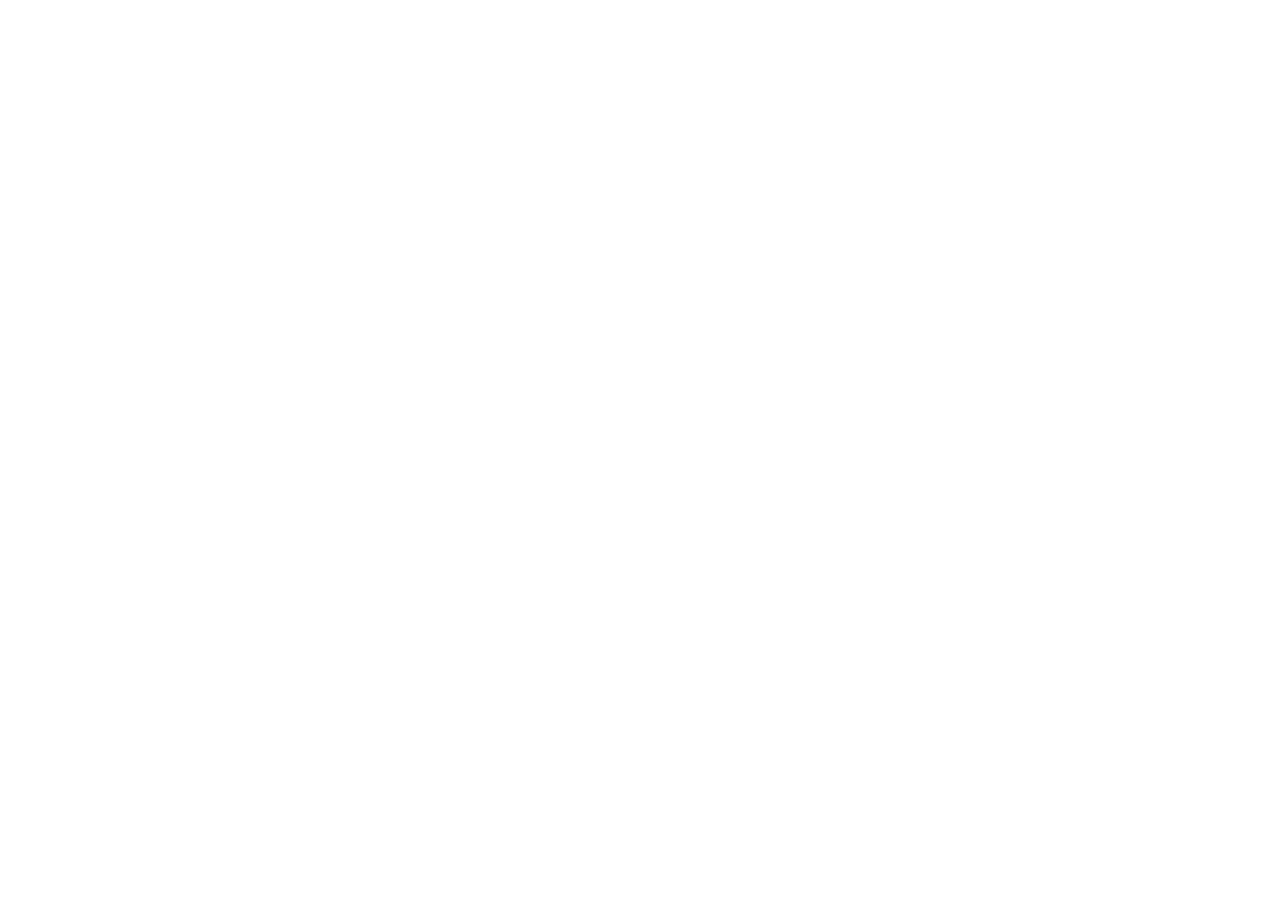
==== index.html @ 3bcf96d8 "Create index.html" ====
<!DOCTYPE html>
<html lang="en">
<head>
  <meta charset="UTF-8">
  <title>3 Pager</title>
  <link rel="preconnect" href="https://fonts.googleapis.com">
  <link rel="preconnect" href="https://fonts.gstatic.com" crossorigin>
  <link href="https://fonts.googleapis.com/css2?family=Ubuntu:wght@300&display=swap" rel="stylesheet">
  <link rel="stylesheet" href="css/style.css">
  <link rel="stylesheet" href="css/normalize.css">
  <script src="js/map.js"></script>
  <script src="https://maps.googleapis.com/maps/api/js?AIzaSyALXxo3TPmbHKubN73UB6w4EihJAOS9j6c&callback=initMap" async defer></script>
  <style>
  
</head>
<body>
  <header>
    <nav>
      <div id="main-navbar">
      <div id="navbar-container">
        <ul class="header-class">
          <li class="header-li"> <a class="header-a" href="index.html">Home</a></li>
          <li class="header-li"> <a class="header-a" href="resume.html">Resume</a></li>
          <li class="header-li"> <a class="header-a" href="interests.html">Interests</a></li>
		  <li class="header-li"> <a class="header-a" href="map.html">Map</a></li>
        </ul>
	  </div>
	  </div>
    </nav>
  </header>
  <main>
    <img src="images/family.JPG" alt="Family">
    <img src="images/baseball.JPG" alt="Baseball">
  </main>
</body>
</html>
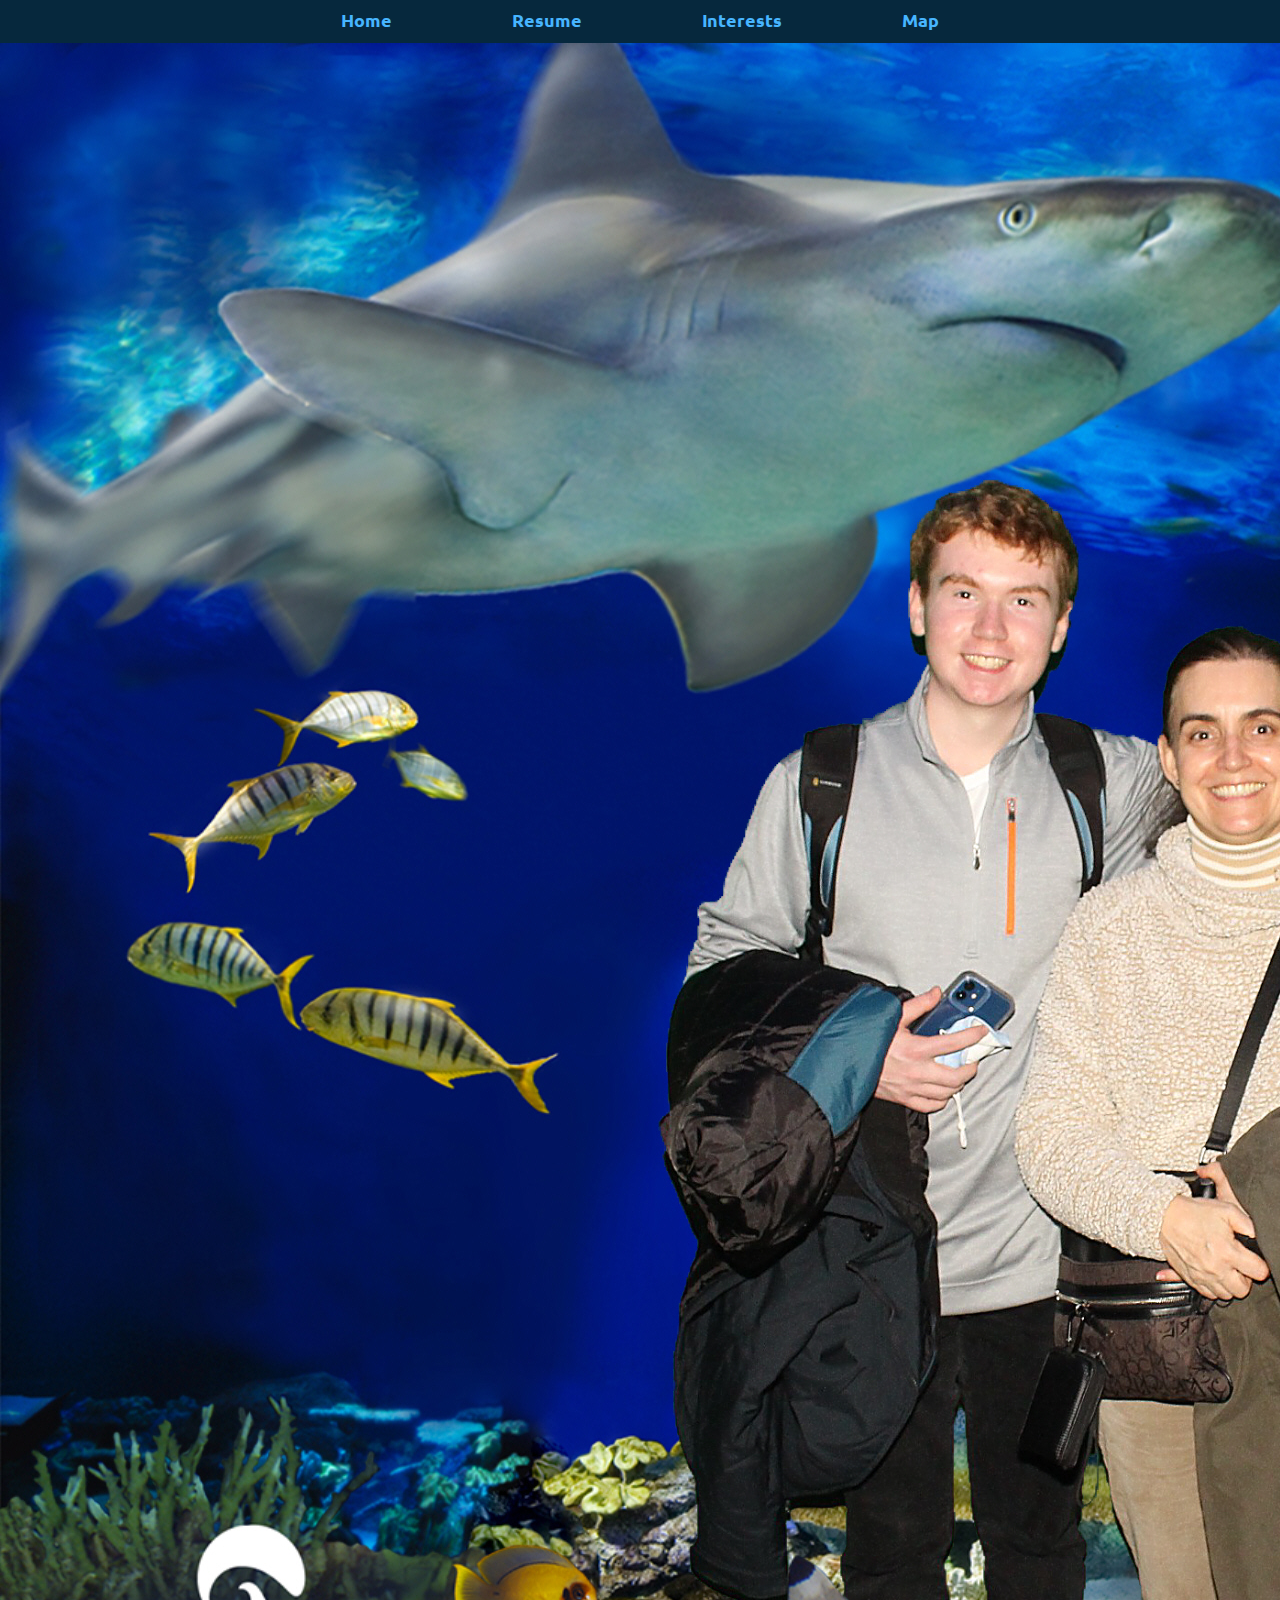
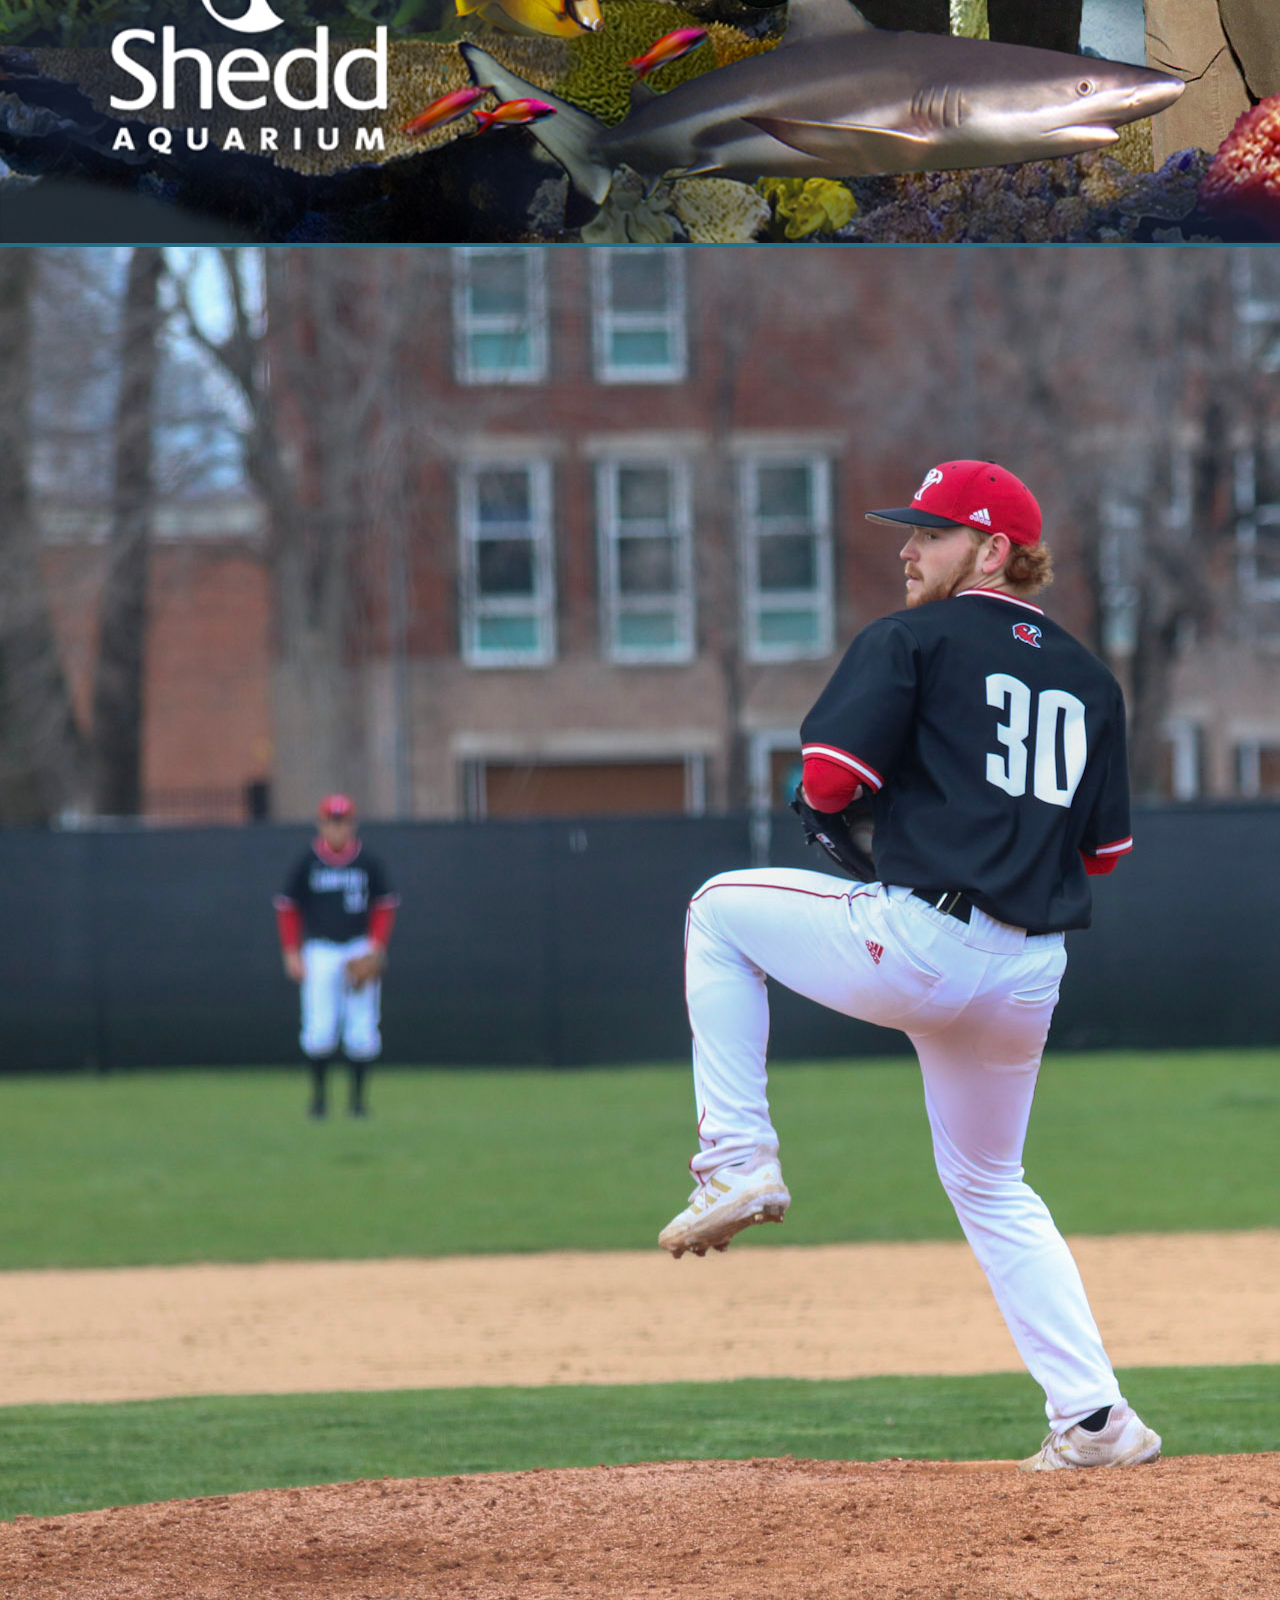
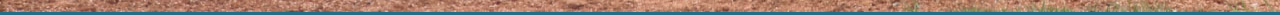
==== commit aec1e046: "fixing code" ====
--- a/index.html
+++ b/index.html
@@ -8,9 +8,6 @@
   <link href="https://fonts.googleapis.com/css2?family=Ubuntu:wght@300&display=swap" rel="stylesheet">
   <link rel="stylesheet" href="css/style.css">
   <link rel="stylesheet" href="css/normalize.css">
-  <script src="js/map.js"></script>
-  <script src="https://maps.googleapis.com/maps/api/js?AIzaSyALXxo3TPmbHKubN73UB6w4EihJAOS9j6c&callback=initMap" async defer></script>
-  <style>
   
 </head>
 <body>
--- a/css/style.css
+++ b/css/style.css
@@ -0,0 +1,133 @@
+body{
+	background-color: #256D85;
+	font-family: 'Ubuntu', sans-serif;
+	font-size: 1.1em;
+	letter-spacing: -0.005em;
+	}
+
+header {
+  background-color: #06283D;
+  position: relative;
+}
+
+#main-navbar ul {
+  list-style-type: none;
+  padding: 0px;
+  margin: 0px;
+  position: relative;
+  display: inline-block
+}
+
+#main-navbar ul li {
+  float: left;
+  position: relative;
+}
+
+#main-navbar ul li a {
+  display: block;
+  padding: 10px 60px;
+  color: #47B5FF;
+  text-align: center;
+  text-decoration: Highlight;
+  font-weight: bold;
+}
+
+#main-navbar ul li a:hover {
+  background-color: #EBB813;
+}
+
+#navbar-container {
+  width: 100%;
+  position: relative;
+  text-align: center;
+}
+
+h1 {
+	text-align: center;
+	background-color: #2B819E;
+}
+
+h4 {
+	text-align: center;
+	background-color: #47B5FF;
+	margin: auto;
+	padding: 5px;
+}
+
+h2{
+	background-color: #6E7373;
+    font-size: 1.0em;
+	text-align: center;
+    border-top-left-radius: 0px;
+    border-top-right-radius: 0px;
+    border-bottom-right-radius: 0px;
+    border-bottom-left-radius: 0px;
+	padding: 5px;
+}
+
+h3 {
+    background-color: #FFDBB5;
+	padding: 2px;
+}
+
+	
+#baseball{
+	width: 30px; 
+	height: 40px;   
+	position: relative;
+	border: 10px solid white;	
+	left:10px;
+	top: 20px;
+	width: 30%;
+	height: auto;
+	margin-right: 40%;
+}
+
+#family{
+	width: 50px; 
+	height: 40px;  
+	position: relative;
+	border: 10px solid white;
+	left:60px;
+	top: 20px;
+	width: 25%;
+	height: auto;
+	margin-right: 70%;
+}
+#dodgers{
+	width: 700px; 
+	height: 400px; 
+	border: 10px solid white;    
+	position: relative;  
+	left:300px;
+	top: 20px;
+}
+
+#kershaw{
+	width: 600px; 
+	height: 300px;
+	margin: 25px;
+	border: 10px solid black;  
+	position: relative;  
+	left:350px;
+	top: 20px;
+}
+iframe{
+	width: 680px;
+	top: 380px;
+	position: relative;
+	left: 420px;
+	top: 10px;
+	border: 0px;
+}
+
+#map{
+	position: absolute;
+	width: 50%;
+	height: 40%;
+	right: 20%;
+	top: 6%;
+	margin-top: 10px;
+	border: solid red 5px;
+	border-radius: 10px;
+}